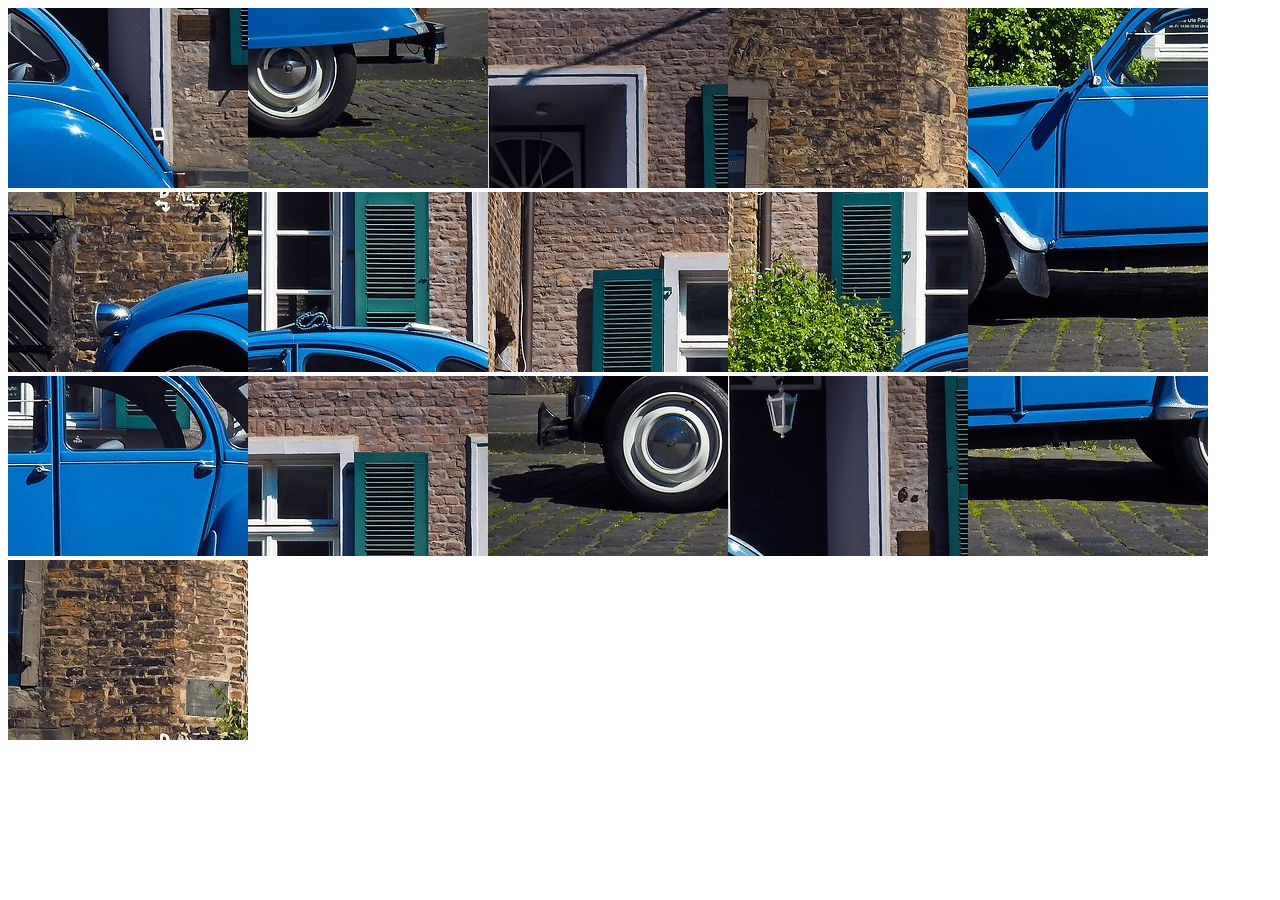
==== ejercicioPuzzle/index.html @ c1e027b3 "cargar las imagenes de forma aleatoria" ====
<!doctype html>
<html lang="en">
<head>
    <meta charset="UTF-8">
    <meta name="viewport"
          content="width=device-width, user-scalable=no, initial-scale=1.0, maximum-scale=1.0, minimum-scale=1.0">
    <meta http-equiv="X-UA-Compatible" content="ie=edge">
    <title>Document</title>
</head>
<body>

</body>
<script src="js/main.js"></script>
</html>
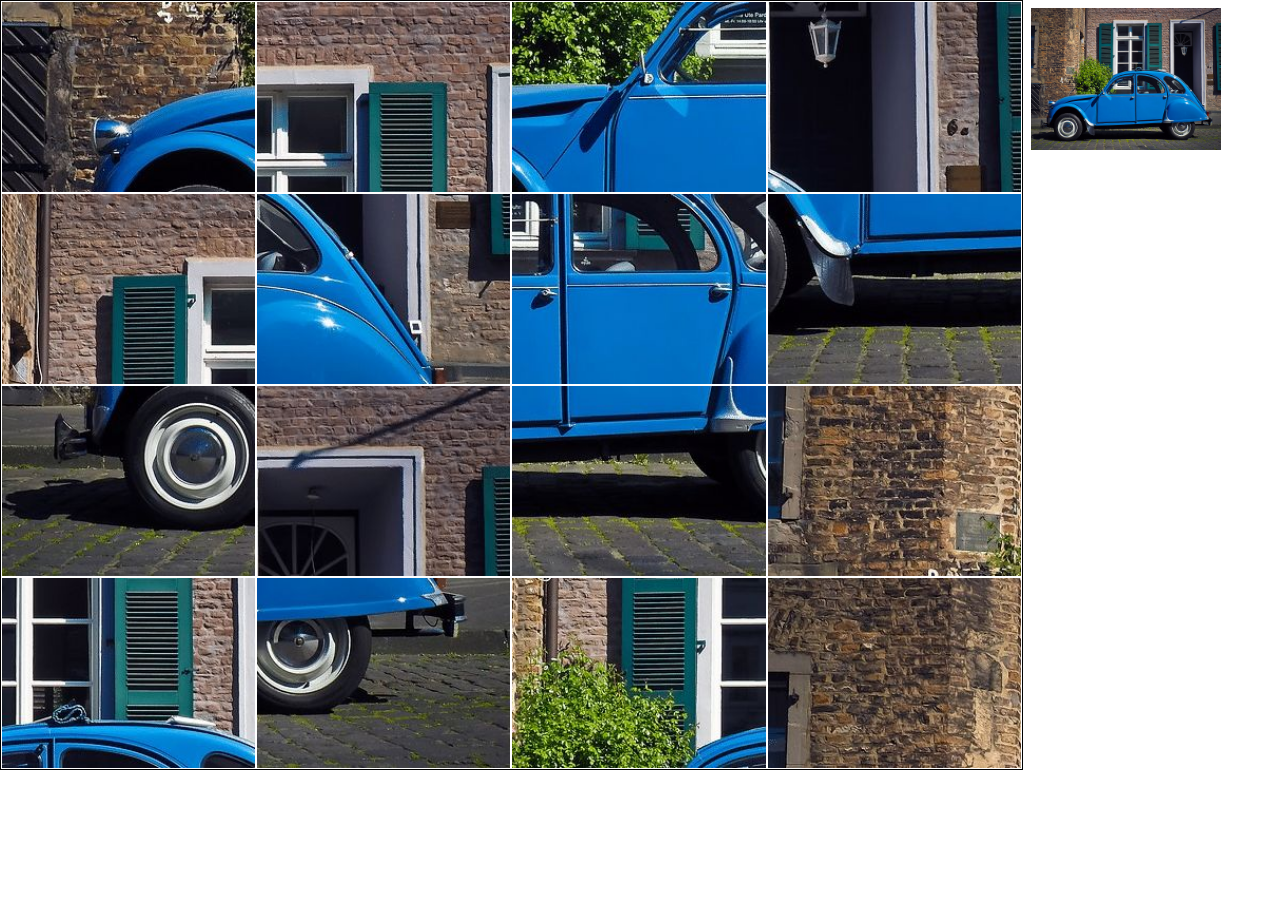
==== commit a52d26ce: "realizado la comprobación" ====
--- a/ejercicioPuzzle/index.html
+++ b/ejercicioPuzzle/index.html
@@ -6,6 +6,7 @@
           content="width=device-width, user-scalable=no, initial-scale=1.0, maximum-scale=1.0, minimum-scale=1.0">
     <meta http-equiv="X-UA-Compatible" content="ie=edge">
     <title>Document</title>
+    <link rel="stylesheet" href="css/estilo.css">
 </head>
 <body>
 
--- a/ejercicioPuzzle/css/estilo.css
+++ b/ejercicioPuzzle/css/estilo.css
@@ -0,0 +1,23 @@
+* {
+  margin: 0;
+  padding: 0;
+  box-sizing: border-box; }
+
+body {
+  display: flex;
+  justify-content: space-between; }
+
+#fotosPuzzle {
+  border: 1px solid black;
+  display: flex;
+  flex-wrap: wrap; }
+  #fotosPuzzle img {
+    box-sizing: border-box;
+    width: 25%;
+    padding: 1px; }
+
+#fotoResuelta img {
+  width: 80%;
+  padding: 0.5em; }
+
+/*# sourceMappingURL=estilo.css.map */
